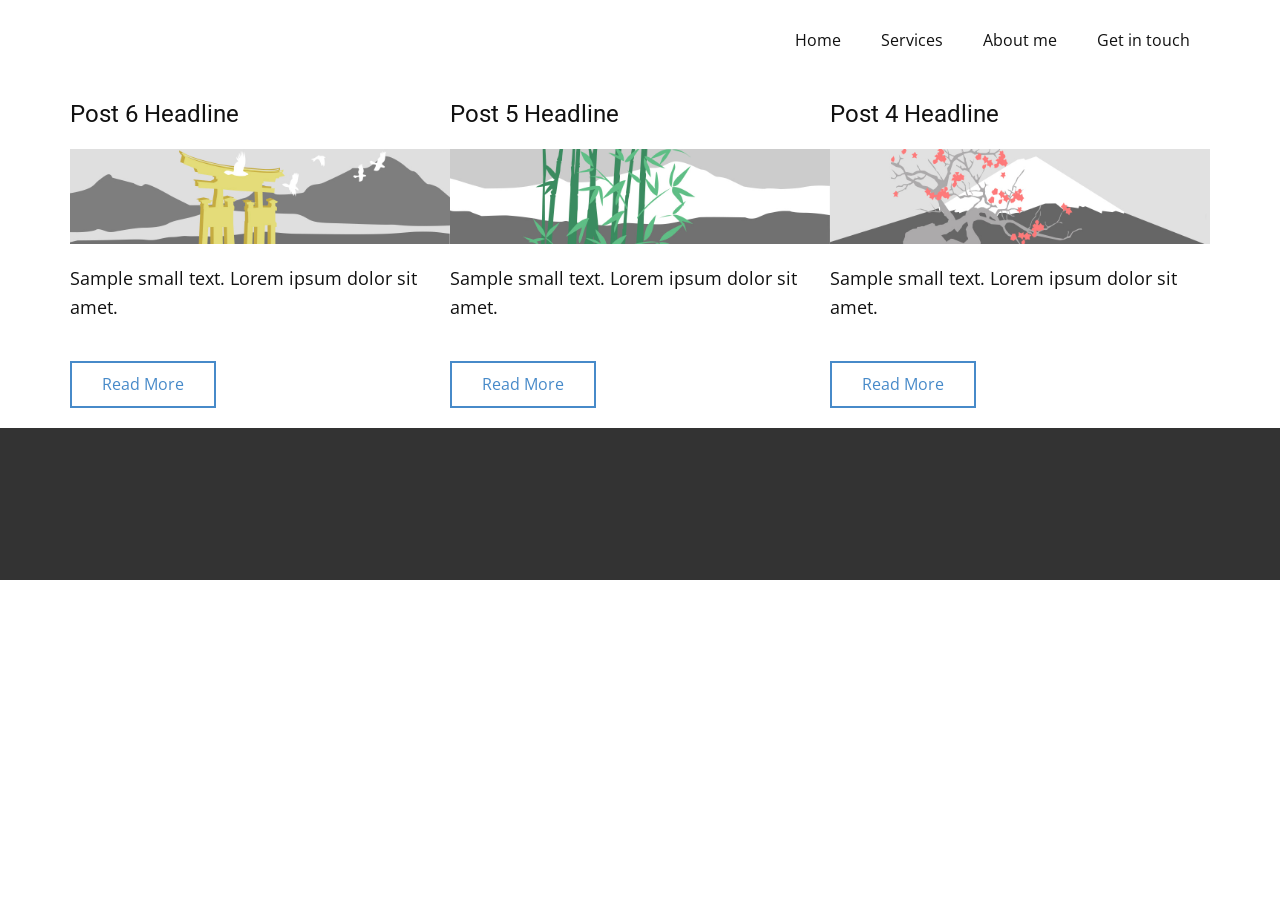
==== blog/blog.html @ d5f6aae5 "Initial commit" ====
<!DOCTYPE html>
<html style="font-size: 16px;" lang="en"><head>
    <meta name="viewport" content="width=device-width, initial-scale=1.0">
    <meta charset="utf-8">
    <meta name="keywords" content="">
    <meta name="description" content="">
    <title>Blog</title>
    <link rel="stylesheet" href="../nicepage.css" media="screen">
<link rel="stylesheet" href="../Blog-Template.css" media="screen">
    <script class="u-script" type="text/javascript" src="../jquery.js" defer=""></script>
    <script class="u-script" type="text/javascript" src="../nicepage.js" defer=""></script>
    <meta name="generator" content="Nicepage 8.5.1, nicepage.com">
    
    
    
    <link id="u-page-google-font" rel="stylesheet" href="https://fonts.googleapis.com/css2?display=swap&amp;family=Roboto:ital,wght@0,100;0,200;0,300;0,400;0,500;0,600;0,700;0,800;0,900;1,100;1,200;1,300;1,400;1,500;1,600;1,700;1,800;1,900&amp;family=Open+Sans:ital,wght@0,300;0,400;0,500;0,600;0,700;0,800;1,300;1,400;1,500;1,600;1,700;1,800">
    <script type="application/ld+json">{
		"@context": "http://schema.org",
		"@type": "Organization",
		"name": "20260616_Physio_website_draft1"
}</script>
    <meta name="theme-color" content="#478ac9">
  <meta data-intl-tel-input-cdn-path="intlTelInput/"></head>
  <body data-path-to-root="../" data-include-products="false" class="u-body u-xl-mode" data-lang="en"><header class="u-clearfix u-header u-header" id="header"><div class="u-clearfix u-sheet u-valign-middle-lg u-valign-middle-md u-valign-middle-sm u-valign-middle-xs u-sheet-1">
        <nav class="u-menu u-menu-one-level u-offcanvas u-menu-1" role="navigation" aria-label="Menu navigation">
          <div class="menu-collapse" style="font-size: 1rem; letter-spacing: 0px;">
            <a class="u-button-style u-custom-left-right-menu-spacing u-custom-padding-bottom u-custom-top-bottom-menu-spacing u-hamburger-link u-nav-link u-text-active-palette-1-base u-text-hover-palette-2-base" href="#" tabindex="-1" aria-label="Open menu" aria-controls="d3ba">
              <svg class="u-svg-link" viewBox="0 0 24 24"><use xlink:href="#menu-hamburger"></use></svg>
              <svg class="u-svg-content" version="1.1" id="menu-hamburger" viewBox="0 0 16 16" x="0px" y="0px" xmlns:xlink="http://www.w3.org/1999/xlink" xmlns="http://www.w3.org/2000/svg"><g><rect y="1" width="16" height="2"></rect><rect y="7" width="16" height="2"></rect><rect y="13" width="16" height="2"></rect>
</g></svg>
            </a>
          </div>
          <div class="u-custom-menu u-nav-container">
            <ul class="u-nav u-unstyled u-nav-1" role="menubar"><li role="none" class="u-nav-item"><a tabindex="-1" role="menuitem" class="u-button-style u-nav-link u-text-active-palette-1-base u-text-hover-palette-2-base u-nav-link-2" href="#" aria-haspopup="true">Home</a>
</li><li role="none" class="u-nav-item"><a tabindex="-1" role="menuitem" class="u-button-style u-nav-link u-text-active-palette-1-base u-text-hover-palette-2-base u-nav-link-2" href="#">Services</a>
</li><li role="none" class="u-nav-item"><a tabindex="-1" role="menuitem" class="u-button-style u-nav-link u-text-active-palette-1-base u-text-hover-palette-2-base u-nav-link-2" href="#">About me</a>
</li><li role="none" class="u-nav-item"><a tabindex="-1" role="menuitem" class="u-button-style u-nav-link u-text-active-palette-1-base u-text-hover-palette-2-base u-nav-link-2" href="mailto:hannah@greenwoodhealth.uk">Get in touch</a>
</li></ul>
          </div>
          <div class="u-custom-menu u-nav-container-collapse" id="d3ba" role="region" aria-label="Menu panel">
            <div class="u-black u-container-style u-inner-container-layout u-opacity u-opacity-95 u-sidenav">
              <div class="u-inner-container-layout u-sidenav-overflow">
                <div class="u-menu-close" tabindex="-1" aria-label="Close menu"></div>
                <ul class="u-align-center u-nav u-popupmenu-items u-unstyled u-nav-2" role="menubar"><li role="none" class="u-nav-item"><a tabindex="-1" role="menuitem" class="u-button-style u-nav-link" href="#" aria-haspopup="true">Home</a>
</li><li role="none" class="u-nav-item"><a tabindex="-1" role="menuitem" class="u-button-style u-nav-link" href="#">Services</a>
</li><li role="none" class="u-nav-item"><a tabindex="-1" role="menuitem" class="u-button-style u-nav-link" href="#">About me</a>
</li><li role="none" class="u-nav-item"><a tabindex="-1" role="menuitem" class="u-button-style u-nav-link" href="mailto:hannah@greenwoodhealth.uk">Get in touch</a>
</li></ul>
              </div>
            </div>
            <div class="u-black u-menu-overlay u-opacity u-opacity-70"></div>
          </div>
        </nav>
      </div></header>
    <section class="u-clearfix u-section-1" id="block-16">
      <div class="u-clearfix u-sheet u-valign-middle u-sheet-1"><!--blog--><!--blog_options_json--><!--{"type":"Recent","source":"","tags":"","count":""}--><!--/blog_options_json-->
        <div class="u-blog u-expanded-width u-repeater u-repeater-1"><!--blog_post-->
          <div class="u-blog-post u-container-style u-repeater-item u-white u-repeater-item-1">
            <div class="u-container-layout u-similar-container u-valign-top u-container-layout-1"><!--blog_post_header-->
              <h4 class="u-blog-control u-text u-text-1">
                <a class="u-post-header-link" href="../blog/post-5.html"><!--blog_post_header_content-->Post 6 Headline<!--/blog_post_header_content--></a>
              </h4><!--/blog_post_header--><!--blog_post_image-->
              <img alt="" class="u-blog-control u-expanded-width u-image u-image-default u-image-1" src="../images/8ad73f3c.jpeg"><!--/blog_post_image--><!--blog_post_content-->
              <div class="u-blog-control u-post-content u-text u-text-2"><!--blog_post_content_content-->Sample small text. Lorem ipsum dolor sit amet.<!--/blog_post_content_content--></div><!--/blog_post_content--><!--blog_post_readmore-->
              <a href="../blog/post-5.html" class="u-blog-control u-border-2 u-border-palette-1-base u-btn u-btn-rectangle u-button-style u-none u-btn-1"><!--blog_post_readmore_content--><!--options_json--><!--{"content":"","defaultValue":"Read More"}--><!--/options_json-->Read More<!--/blog_post_readmore_content--></a><!--/blog_post_readmore-->
            </div>
          </div><!--/blog_post--><!--blog_post-->
          <div class="u-blog-post u-container-style u-repeater-item u-video-cover u-white">
            <div class="u-container-layout u-similar-container u-valign-top u-container-layout-2"><!--blog_post_header-->
              <h4 class="u-blog-control u-text u-text-3">
                <a class="u-post-header-link" href="../blog/post-4.html"><!--blog_post_header_content-->Post 5 Headline<!--/blog_post_header_content--></a>
              </h4><!--/blog_post_header--><!--blog_post_image-->
              <img alt="" class="u-blog-control u-expanded-width u-image u-image-default u-image-2" src="../images/68f64b9d.jpeg"><!--/blog_post_image--><!--blog_post_content-->
              <div class="u-blog-control u-post-content u-text u-text-4"><!--blog_post_content_content-->Sample small text. Lorem ipsum dolor sit amet.<!--/blog_post_content_content--></div><!--/blog_post_content--><!--blog_post_readmore-->
              <a href="../blog/post-4.html" class="u-blog-control u-border-2 u-border-palette-1-base u-btn u-btn-rectangle u-button-style u-none u-btn-2"><!--blog_post_readmore_content--><!--options_json--><!--{"content":"","defaultValue":"Read More"}--><!--/options_json-->Read More<!--/blog_post_readmore_content--></a><!--/blog_post_readmore-->
            </div>
          </div><!--/blog_post--><!--blog_post-->
          <div class="u-blog-post u-container-style u-repeater-item u-video-cover u-white">
            <div class="u-container-layout u-similar-container u-valign-top u-container-layout-3"><!--blog_post_header-->
              <h4 class="u-blog-control u-text u-text-5">
                <a class="u-post-header-link" href="../blog/post-3.html"><!--blog_post_header_content-->Post 4 Headline<!--/blog_post_header_content--></a>
              </h4><!--/blog_post_header--><!--blog_post_image-->
              <img alt="" class="u-blog-control u-expanded-width u-image u-image-default u-image-3" src="../images/0fd3416c.jpeg"><!--/blog_post_image--><!--blog_post_content-->
              <div class="u-blog-control u-post-content u-text u-text-6"><!--blog_post_content_content-->Sample small text. Lorem ipsum dolor sit amet.<!--/blog_post_content_content--></div><!--/blog_post_content--><!--blog_post_readmore-->
              <a href="../blog/post-3.html" class="u-blog-control u-border-2 u-border-palette-1-base u-btn u-btn-rectangle u-button-style u-none u-btn-3"><!--blog_post_readmore_content--><!--options_json--><!--{"content":"","defaultValue":"Read More"}--><!--/options_json-->Read More<!--/blog_post_readmore_content--></a><!--/blog_post_readmore-->
            </div>
          </div><!--/blog_post-->
        </div><!--/blog-->
      </div>
    </section>
    
    
    
    <footer class="u-align-center u-clearfix u-container-align-center u-footer u-grey-80 u-footer" id="footer"><div class="u-clearfix u-sheet u-sheet-1"></div></footer>
    <section class="u-backlink u-clearfix u-grey-80"></section>
  
</body></html>
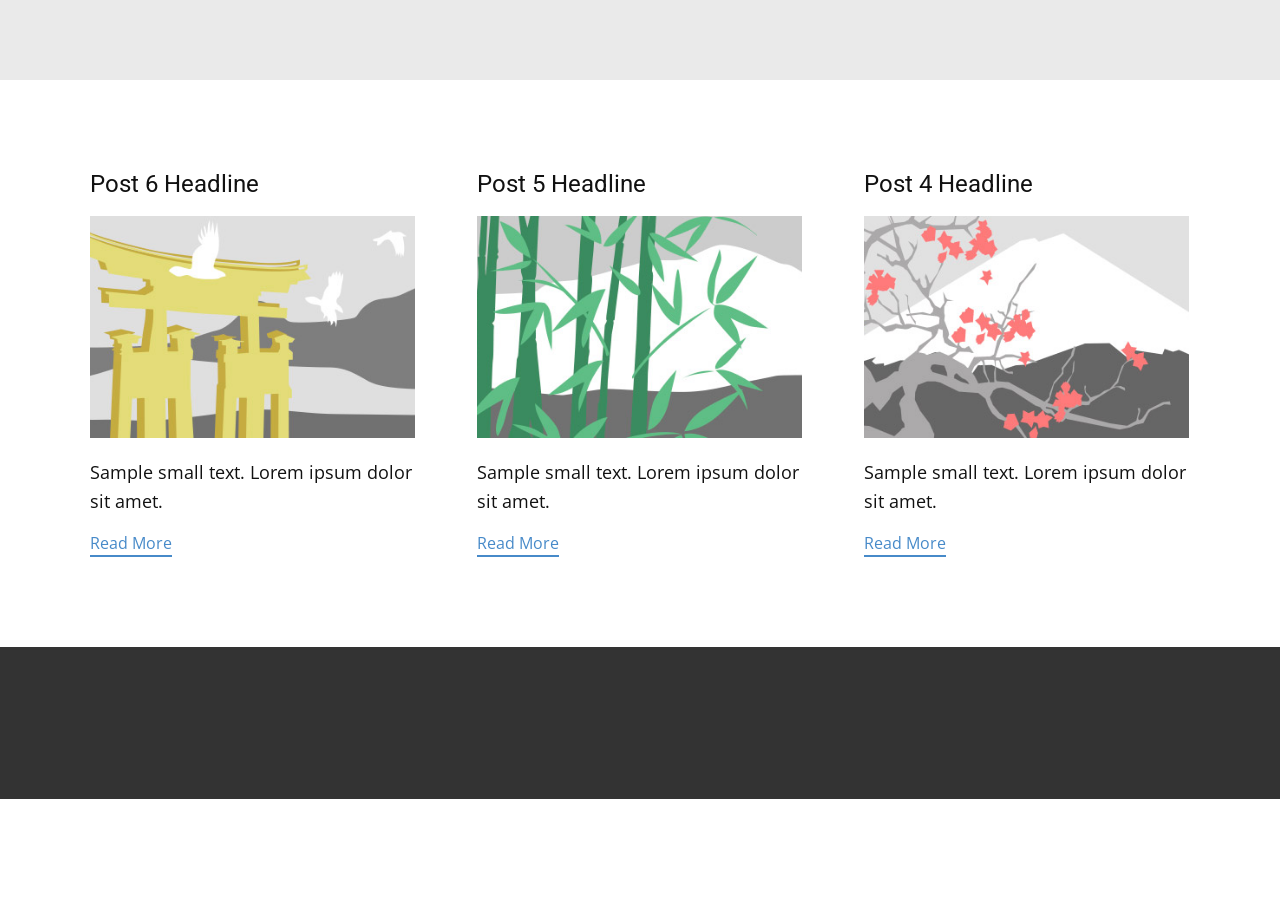
==== commit 962ef49e: "Update website" ====
--- a/blog/blog.html
+++ b/blog/blog.html
@@ -21,37 +21,7 @@
 }</script>
     <meta name="theme-color" content="#478ac9">
   <meta data-intl-tel-input-cdn-path="intlTelInput/"></head>
-  <body data-path-to-root="../" data-include-products="false" class="u-body u-xl-mode" data-lang="en"><header class="u-clearfix u-header u-header" id="header"><div class="u-clearfix u-sheet u-valign-middle-lg u-valign-middle-md u-valign-middle-sm u-valign-middle-xs u-sheet-1">
-        <nav class="u-menu u-menu-one-level u-offcanvas u-menu-1" role="navigation" aria-label="Menu navigation">
-          <div class="menu-collapse" style="font-size: 1rem; letter-spacing: 0px;">
-            <a class="u-button-style u-custom-left-right-menu-spacing u-custom-padding-bottom u-custom-top-bottom-menu-spacing u-hamburger-link u-nav-link u-text-active-palette-1-base u-text-hover-palette-2-base" href="#" tabindex="-1" aria-label="Open menu" aria-controls="d3ba">
-              <svg class="u-svg-link" viewBox="0 0 24 24"><use xlink:href="#menu-hamburger"></use></svg>
-              <svg class="u-svg-content" version="1.1" id="menu-hamburger" viewBox="0 0 16 16" x="0px" y="0px" xmlns:xlink="http://www.w3.org/1999/xlink" xmlns="http://www.w3.org/2000/svg"><g><rect y="1" width="16" height="2"></rect><rect y="7" width="16" height="2"></rect><rect y="13" width="16" height="2"></rect>
-</g></svg>
-            </a>
-          </div>
-          <div class="u-custom-menu u-nav-container">
-            <ul class="u-nav u-unstyled u-nav-1" role="menubar"><li role="none" class="u-nav-item"><a tabindex="-1" role="menuitem" class="u-button-style u-nav-link u-text-active-palette-1-base u-text-hover-palette-2-base u-nav-link-2" href="#" aria-haspopup="true">Home</a>
-</li><li role="none" class="u-nav-item"><a tabindex="-1" role="menuitem" class="u-button-style u-nav-link u-text-active-palette-1-base u-text-hover-palette-2-base u-nav-link-2" href="#">Services</a>
-</li><li role="none" class="u-nav-item"><a tabindex="-1" role="menuitem" class="u-button-style u-nav-link u-text-active-palette-1-base u-text-hover-palette-2-base u-nav-link-2" href="#">About me</a>
-</li><li role="none" class="u-nav-item"><a tabindex="-1" role="menuitem" class="u-button-style u-nav-link u-text-active-palette-1-base u-text-hover-palette-2-base u-nav-link-2" href="mailto:hannah@greenwoodhealth.uk">Get in touch</a>
-</li></ul>
-          </div>
-          <div class="u-custom-menu u-nav-container-collapse" id="d3ba" role="region" aria-label="Menu panel">
-            <div class="u-black u-container-style u-inner-container-layout u-opacity u-opacity-95 u-sidenav">
-              <div class="u-inner-container-layout u-sidenav-overflow">
-                <div class="u-menu-close" tabindex="-1" aria-label="Close menu"></div>
-                <ul class="u-align-center u-nav u-popupmenu-items u-unstyled u-nav-2" role="menubar"><li role="none" class="u-nav-item"><a tabindex="-1" role="menuitem" class="u-button-style u-nav-link" href="#" aria-haspopup="true">Home</a>
-</li><li role="none" class="u-nav-item"><a tabindex="-1" role="menuitem" class="u-button-style u-nav-link" href="#">Services</a>
-</li><li role="none" class="u-nav-item"><a tabindex="-1" role="menuitem" class="u-button-style u-nav-link" href="#">About me</a>
-</li><li role="none" class="u-nav-item"><a tabindex="-1" role="menuitem" class="u-button-style u-nav-link" href="mailto:hannah@greenwoodhealth.uk">Get in touch</a>
-</li></ul>
-              </div>
-            </div>
-            <div class="u-black u-menu-overlay u-opacity u-opacity-70"></div>
-          </div>
-        </nav>
-      </div></header>
+  <body data-path-to-root="../" data-include-products="false" class="u-body u-xl-mode" data-lang="en"><header class="u-clearfix u-custom-color-2 u-header u-header" id="header"><div class="u-clearfix u-sheet u-valign-middle-lg u-valign-middle-md u-valign-middle-sm u-valign-middle-xs u-sheet-1"></div></header>
     <section class="u-clearfix u-section-1" id="block-16">
       <div class="u-clearfix u-sheet u-valign-middle u-sheet-1"><!--blog--><!--blog_options_json--><!--{"type":"Recent","source":"","tags":"","count":""}--><!--/blog_options_json-->
         <div class="u-blog u-expanded-width u-repeater u-repeater-1"><!--blog_post-->
--- a/nicepage.css
+++ b/nicepage.css
@@ -48402,6 +48402,354 @@
         }
 
         
+        
+        .u-custom-color-6,
+        .u-body.u-custom-color-6,
+        section.u-custom-color-6:before,
+        .u-custom-color-6 > .u-audio-main-layout-wrapper:before,
+        .u-custom-color-6 > .u-container-layout:before,
+        .u-custom-color-6 > .u-inner-container-layout:before,
+        .u-custom-color-6.u-sidenav:before,
+        .u-container-layout.u-container-layout.u-custom-color-6:before,
+        .u-table-alt-custom-color-6 tr:nth-child(even)
+        {
+            color: #ffffff;
+            background-color: #91a283;
+
+        }
+
+        .u-input.u-custom-color-6,
+        .u-field-input.u-custom-color-6,
+        .u-button-style.u-custom-color-6,
+        .u-button-style.u-custom-color-6[class*="u-border-"]
+        {
+            color: #ffffff !important;
+            background-color: #91a283 !important;
+        }
+
+        .u-button-style.u-custom-color-6:hover,
+        .u-button-style.u-custom-color-6.hover,
+        .u-button-style.u-custom-color-6[class*="u-border-"]:hover,
+        .u-button-style.u-custom-color-6[class*="u-border-"].hover,
+        .u-button-style.u-custom-color-6:focus,
+        .u-button-style.u-custom-color-6[class*="u-border-"]:focus,
+        .u-button-style.u-button-style.u-custom-color-6:active,
+        .u-button-style.u-button-style.u-custom-color-6[class*="u-border-"]:active,
+        .u-button-style.u-button-style.u-custom-color-6.active,
+        .u-button-style.u-button-style.u-custom-color-6[class*="u-border-"].active,
+        li.active > .u-button-style.u-button-style.u-custom-color-6,
+        li.active > .u-button-style.u-button-style.u-custom-color-6[class*="u-border-"]
+        {
+            color: #ffffff !important;
+            background-color: #829572 !important;
+        }
+
+        /* hover */
+        .u-hover-custom-color-6:hover,
+        .u-hover-custom-color-6.hover,
+        .u-hover-custom-color-6[class*="u-border-"]:hover,
+        .u-hover-custom-color-6[class*="u-border-"].hover,
+        .u-hover-custom-color-6:focus,
+        .u-hover-custom-color-6[class*="u-border-"]:focus,
+        a.u-button-style.u-hover-custom-color-6:hover,
+        a.u-button-style.u-hover-custom-color-6.hover,
+        a.u-button-style.u-hover-custom-color-6[class*="u-border-"]:hover,
+        a.u-button-style.u-hover-custom-color-6[class*="u-border-"].hover,
+        a.u-button-style:hover > .u-hover-custom-color-6,
+        a.u-button-style.hover > .u-hover-custom-color-6,
+        a.u-button-style:hover > .u-hover-custom-color-6[class*="u-border-"],
+        a.u-button-style.hover > .u-hover-custom-color-6[class*="u-border-"],
+        a.u-button-style.u-hover-custom-color-6:focus,
+        a.u-button-style.u-hover-custom-color-6[class*="u-border-"]:focus
+        {
+            color: #ffffff !important;
+            background-color: #91a283 !important;
+        }
+
+        /* active */
+        .u-active-custom-color-6.u-active.u-active,
+        .u-active-custom-color-6[class*="u-border-"].u-active.u-active,
+        a.u-button-style.u-button-style.u-active-custom-color-6:active,
+        a.u-button-style.u-button-style.u-active-custom-color-6[class*="u-border-"]:active,
+        a.u-button-style.u-button-style.u-active-custom-color-6.active,
+        a.u-button-style.u-button-style.u-active-custom-color-6[class*="u-border-"].active,
+        a.u-button-style.u-button-style.active > .u-active-custom-color-6,
+        a.u-button-style.u-button-style.active > .u-active-custom-color-6[class*="u-border-"],
+        li.active > a.u-button-style.u-button-style.u-active-custom-color-6,
+        li.active > a.u-button-style.u-button-style.u-active-custom-color-6[class*="u-border-"],
+        input.u-field-input.u-field-input.u-active-custom-color-6:checked
+        {
+            color: #ffffff !important;
+            background-color: #91a283 !important;
+        }
+
+        a.u-link.u-hover-custom-color-6:hover,
+        a.u-link.u-hover-custom-color-6.hover {
+            color: #91a283 !important;
+        }
+
+        
+        
+        .u-custom-color-7,
+        .u-body.u-custom-color-7,
+        section.u-custom-color-7:before,
+        .u-custom-color-7 > .u-audio-main-layout-wrapper:before,
+        .u-custom-color-7 > .u-container-layout:before,
+        .u-custom-color-7 > .u-inner-container-layout:before,
+        .u-custom-color-7.u-sidenav:before,
+        .u-container-layout.u-container-layout.u-custom-color-7:before,
+        .u-table-alt-custom-color-7 tr:nth-child(even)
+        {
+            color: #ffffff;
+            background-color: #778c67;
+
+        }
+
+        .u-input.u-custom-color-7,
+        .u-field-input.u-custom-color-7,
+        .u-button-style.u-custom-color-7,
+        .u-button-style.u-custom-color-7[class*="u-border-"]
+        {
+            color: #ffffff !important;
+            background-color: #778c67 !important;
+        }
+
+        .u-button-style.u-custom-color-7:hover,
+        .u-button-style.u-custom-color-7.hover,
+        .u-button-style.u-custom-color-7[class*="u-border-"]:hover,
+        .u-button-style.u-custom-color-7[class*="u-border-"].hover,
+        .u-button-style.u-custom-color-7:focus,
+        .u-button-style.u-custom-color-7[class*="u-border-"]:focus,
+        .u-button-style.u-button-style.u-custom-color-7:active,
+        .u-button-style.u-button-style.u-custom-color-7[class*="u-border-"]:active,
+        .u-button-style.u-button-style.u-custom-color-7.active,
+        .u-button-style.u-button-style.u-custom-color-7[class*="u-border-"].active,
+        li.active > .u-button-style.u-button-style.u-custom-color-7,
+        li.active > .u-button-style.u-button-style.u-custom-color-7[class*="u-border-"]
+        {
+            color: #ffffff !important;
+            background-color: #6b7e5d !important;
+        }
+
+        /* hover */
+        .u-hover-custom-color-7:hover,
+        .u-hover-custom-color-7.hover,
+        .u-hover-custom-color-7[class*="u-border-"]:hover,
+        .u-hover-custom-color-7[class*="u-border-"].hover,
+        .u-hover-custom-color-7:focus,
+        .u-hover-custom-color-7[class*="u-border-"]:focus,
+        a.u-button-style.u-hover-custom-color-7:hover,
+        a.u-button-style.u-hover-custom-color-7.hover,
+        a.u-button-style.u-hover-custom-color-7[class*="u-border-"]:hover,
+        a.u-button-style.u-hover-custom-color-7[class*="u-border-"].hover,
+        a.u-button-style:hover > .u-hover-custom-color-7,
+        a.u-button-style.hover > .u-hover-custom-color-7,
+        a.u-button-style:hover > .u-hover-custom-color-7[class*="u-border-"],
+        a.u-button-style.hover > .u-hover-custom-color-7[class*="u-border-"],
+        a.u-button-style.u-hover-custom-color-7:focus,
+        a.u-button-style.u-hover-custom-color-7[class*="u-border-"]:focus
+        {
+            color: #ffffff !important;
+            background-color: #778c67 !important;
+        }
+
+        /* active */
+        .u-active-custom-color-7.u-active.u-active,
+        .u-active-custom-color-7[class*="u-border-"].u-active.u-active,
+        a.u-button-style.u-button-style.u-active-custom-color-7:active,
+        a.u-button-style.u-button-style.u-active-custom-color-7[class*="u-border-"]:active,
+        a.u-button-style.u-button-style.u-active-custom-color-7.active,
+        a.u-button-style.u-button-style.u-active-custom-color-7[class*="u-border-"].active,
+        a.u-button-style.u-button-style.active > .u-active-custom-color-7,
+        a.u-button-style.u-button-style.active > .u-active-custom-color-7[class*="u-border-"],
+        li.active > a.u-button-style.u-button-style.u-active-custom-color-7,
+        li.active > a.u-button-style.u-button-style.u-active-custom-color-7[class*="u-border-"],
+        input.u-field-input.u-field-input.u-active-custom-color-7:checked
+        {
+            color: #ffffff !important;
+            background-color: #778c67 !important;
+        }
+
+        a.u-link.u-hover-custom-color-7:hover,
+        a.u-link.u-hover-custom-color-7.hover {
+            color: #778c67 !important;
+        }
+
+        
+        
+        .u-custom-color-8,
+        .u-body.u-custom-color-8,
+        section.u-custom-color-8:before,
+        .u-custom-color-8 > .u-audio-main-layout-wrapper:before,
+        .u-custom-color-8 > .u-container-layout:before,
+        .u-custom-color-8 > .u-inner-container-layout:before,
+        .u-custom-color-8.u-sidenav:before,
+        .u-container-layout.u-container-layout.u-custom-color-8:before,
+        .u-table-alt-custom-color-8 tr:nth-child(even)
+        {
+            color: #ffffff;
+            background-color: #b14a7f;
+
+        }
+
+        .u-input.u-custom-color-8,
+        .u-field-input.u-custom-color-8,
+        .u-button-style.u-custom-color-8,
+        .u-button-style.u-custom-color-8[class*="u-border-"]
+        {
+            color: #ffffff !important;
+            background-color: #b14a7f !important;
+        }
+
+        .u-button-style.u-custom-color-8:hover,
+        .u-button-style.u-custom-color-8.hover,
+        .u-button-style.u-custom-color-8[class*="u-border-"]:hover,
+        .u-button-style.u-custom-color-8[class*="u-border-"].hover,
+        .u-button-style.u-custom-color-8:focus,
+        .u-button-style.u-custom-color-8[class*="u-border-"]:focus,
+        .u-button-style.u-button-style.u-custom-color-8:active,
+        .u-button-style.u-button-style.u-custom-color-8[class*="u-border-"]:active,
+        .u-button-style.u-button-style.u-custom-color-8.active,
+        .u-button-style.u-button-style.u-custom-color-8[class*="u-border-"].active,
+        li.active > .u-button-style.u-button-style.u-custom-color-8,
+        li.active > .u-button-style.u-button-style.u-custom-color-8[class*="u-border-"]
+        {
+            color: #ffffff !important;
+            background-color: #9f4372 !important;
+        }
+
+        /* hover */
+        .u-hover-custom-color-8:hover,
+        .u-hover-custom-color-8.hover,
+        .u-hover-custom-color-8[class*="u-border-"]:hover,
+        .u-hover-custom-color-8[class*="u-border-"].hover,
+        .u-hover-custom-color-8:focus,
+        .u-hover-custom-color-8[class*="u-border-"]:focus,
+        a.u-button-style.u-hover-custom-color-8:hover,
+        a.u-button-style.u-hover-custom-color-8.hover,
+        a.u-button-style.u-hover-custom-color-8[class*="u-border-"]:hover,
+        a.u-button-style.u-hover-custom-color-8[class*="u-border-"].hover,
+        a.u-button-style:hover > .u-hover-custom-color-8,
+        a.u-button-style.hover > .u-hover-custom-color-8,
+        a.u-button-style:hover > .u-hover-custom-color-8[class*="u-border-"],
+        a.u-button-style.hover > .u-hover-custom-color-8[class*="u-border-"],
+        a.u-button-style.u-hover-custom-color-8:focus,
+        a.u-button-style.u-hover-custom-color-8[class*="u-border-"]:focus
+        {
+            color: #ffffff !important;
+            background-color: #b14a7f !important;
+        }
+
+        /* active */
+        .u-active-custom-color-8.u-active.u-active,
+        .u-active-custom-color-8[class*="u-border-"].u-active.u-active,
+        a.u-button-style.u-button-style.u-active-custom-color-8:active,
+        a.u-button-style.u-button-style.u-active-custom-color-8[class*="u-border-"]:active,
+        a.u-button-style.u-button-style.u-active-custom-color-8.active,
+        a.u-button-style.u-button-style.u-active-custom-color-8[class*="u-border-"].active,
+        a.u-button-style.u-button-style.active > .u-active-custom-color-8,
+        a.u-button-style.u-button-style.active > .u-active-custom-color-8[class*="u-border-"],
+        li.active > a.u-button-style.u-button-style.u-active-custom-color-8,
+        li.active > a.u-button-style.u-button-style.u-active-custom-color-8[class*="u-border-"],
+        input.u-field-input.u-field-input.u-active-custom-color-8:checked
+        {
+            color: #ffffff !important;
+            background-color: #b14a7f !important;
+        }
+
+        a.u-link.u-hover-custom-color-8:hover,
+        a.u-link.u-hover-custom-color-8.hover {
+            color: #b14a7f !important;
+        }
+
+        
+        
+        .u-custom-color-9,
+        .u-body.u-custom-color-9,
+        section.u-custom-color-9:before,
+        .u-custom-color-9 > .u-audio-main-layout-wrapper:before,
+        .u-custom-color-9 > .u-container-layout:before,
+        .u-custom-color-9 > .u-inner-container-layout:before,
+        .u-custom-color-9.u-sidenav:before,
+        .u-container-layout.u-container-layout.u-custom-color-9:before,
+        .u-table-alt-custom-color-9 tr:nth-child(even)
+        {
+            color: #ffffff;
+            background-color: #478ac9;
+
+        }
+
+        .u-input.u-custom-color-9,
+        .u-field-input.u-custom-color-9,
+        .u-button-style.u-custom-color-9,
+        .u-button-style.u-custom-color-9[class*="u-border-"]
+        {
+            color: #ffffff !important;
+            background-color: #478ac9 !important;
+        }
+
+        .u-button-style.u-custom-color-9:hover,
+        .u-button-style.u-custom-color-9.hover,
+        .u-button-style.u-custom-color-9[class*="u-border-"]:hover,
+        .u-button-style.u-custom-color-9[class*="u-border-"].hover,
+        .u-button-style.u-custom-color-9:focus,
+        .u-button-style.u-custom-color-9[class*="u-border-"]:focus,
+        .u-button-style.u-button-style.u-custom-color-9:active,
+        .u-button-style.u-button-style.u-custom-color-9[class*="u-border-"]:active,
+        .u-button-style.u-button-style.u-custom-color-9.active,
+        .u-button-style.u-button-style.u-custom-color-9[class*="u-border-"].active,
+        li.active > .u-button-style.u-button-style.u-custom-color-9,
+        li.active > .u-button-style.u-button-style.u-custom-color-9[class*="u-border-"]
+        {
+            color: #ffffff !important;
+            background-color: #387cbd !important;
+        }
+
+        /* hover */
+        .u-hover-custom-color-9:hover,
+        .u-hover-custom-color-9.hover,
+        .u-hover-custom-color-9[class*="u-border-"]:hover,
+        .u-hover-custom-color-9[class*="u-border-"].hover,
+        .u-hover-custom-color-9:focus,
+        .u-hover-custom-color-9[class*="u-border-"]:focus,
+        a.u-button-style.u-hover-custom-color-9:hover,
+        a.u-button-style.u-hover-custom-color-9.hover,
+        a.u-button-style.u-hover-custom-color-9[class*="u-border-"]:hover,
+        a.u-button-style.u-hover-custom-color-9[class*="u-border-"].hover,
+        a.u-button-style:hover > .u-hover-custom-color-9,
+        a.u-button-style.hover > .u-hover-custom-color-9,
+        a.u-button-style:hover > .u-hover-custom-color-9[class*="u-border-"],
+        a.u-button-style.hover > .u-hover-custom-color-9[class*="u-border-"],
+        a.u-button-style.u-hover-custom-color-9:focus,
+        a.u-button-style.u-hover-custom-color-9[class*="u-border-"]:focus
+        {
+            color: #ffffff !important;
+            background-color: #478ac9 !important;
+        }
+
+        /* active */
+        .u-active-custom-color-9.u-active.u-active,
+        .u-active-custom-color-9[class*="u-border-"].u-active.u-active,
+        a.u-button-style.u-button-style.u-active-custom-color-9:active,
+        a.u-button-style.u-button-style.u-active-custom-color-9[class*="u-border-"]:active,
+        a.u-button-style.u-button-style.u-active-custom-color-9.active,
+        a.u-button-style.u-button-style.u-active-custom-color-9[class*="u-border-"].active,
+        a.u-button-style.u-button-style.active > .u-active-custom-color-9,
+        a.u-button-style.u-button-style.active > .u-active-custom-color-9[class*="u-border-"],
+        li.active > a.u-button-style.u-button-style.u-active-custom-color-9,
+        li.active > a.u-button-style.u-button-style.u-active-custom-color-9[class*="u-border-"],
+        input.u-field-input.u-field-input.u-active-custom-color-9:checked
+        {
+            color: #ffffff !important;
+            background-color: #478ac9 !important;
+        }
+
+        a.u-link.u-hover-custom-color-9:hover,
+        a.u-link.u-hover-custom-color-9.hover {
+            color: #478ac9 !important;
+        }
+
+        
 
         
         .u-border-custom-color-1,
@@ -48711,6 +49059,254 @@
         .u-link.u-border-custom-color-5[class*="u-border-"].hover
         {
             border-color: #456f51 !important;
+        }
+        
+        
+        .u-border-custom-color-6,
+        .u-border-custom-color-6.u-input,
+        .u-border-custom-color-6.u-field-input.u-field-input,
+        .u-separator-custom-color-6:after
+        {
+            border-color: #91a283;
+            stroke: #91a283;
+        }
+
+        .u-button-style.u-border-custom-color-6
+        {
+            border-color: #91a283 !important;
+            color: #91a283 !important;
+            background-color: transparent !important;
+        }
+
+        .u-button-style.u-border-custom-color-6:hover,
+        .u-button-style.u-border-custom-color-6.hover,
+        .u-button-style.u-border-custom-color-6:focus
+        {
+            border-color: transparent !important;
+            color: #829572 !important;
+            background-color: transparent !important;
+        }
+
+        .u-border-hover-custom-color-6:hover,
+        .u-border-hover-custom-color-6.hover,
+        .u-border-hover-custom-color-6:focus,
+        a.u-button-style.u-border-hover-custom-color-6:hover,
+        a.u-button-style.u-border-hover-custom-color-6.hover,
+        a.u-button-style:hover > .u-border-hover-custom-color-6,
+        a.u-button-style.hover > .u-border-hover-custom-color-6,
+        a.u-button-style.u-border-hover-custom-color-6:focus
+        {
+            color: #91a283 !important;
+            border-color: #91a283 !important;
+        }
+
+
+        .u-border-active-custom-color-6.u-active.u-active,
+        a.u-button-style.u-button-style.u-border-active-custom-color-6:active,
+        a.u-button-style.u-button-style.u-border-active-custom-color-6.active,
+        a.u-button-style.u-button-style.active > .u-border-active-custom-color-6,
+        li.active > a.u-button-style.u-button-style.u-border-active-custom-color-6,
+        input.u-field-input.u-field-input.u-border-active-custom-color-6:checked
+        {
+            color: #91a283 !important;
+            border-color: #91a283 !important;
+        }
+
+        .u-link.u-border-custom-color-6[class*="u-border-"]
+        {
+            border-color: #91a283 !important;
+        }
+
+        .u-link.u-border-custom-color-6[class*="u-border-"]:hover,
+        .u-link.u-border-custom-color-6[class*="u-border-"].hover
+        {
+            border-color: #829572 !important;
+        }
+        
+        
+        .u-border-custom-color-7,
+        .u-border-custom-color-7.u-input,
+        .u-border-custom-color-7.u-field-input.u-field-input,
+        .u-separator-custom-color-7:after
+        {
+            border-color: #778c67;
+            stroke: #778c67;
+        }
+
+        .u-button-style.u-border-custom-color-7
+        {
+            border-color: #778c67 !important;
+            color: #778c67 !important;
+            background-color: transparent !important;
+        }
+
+        .u-button-style.u-border-custom-color-7:hover,
+        .u-button-style.u-border-custom-color-7.hover,
+        .u-button-style.u-border-custom-color-7:focus
+        {
+            border-color: transparent !important;
+            color: #6b7e5d !important;
+            background-color: transparent !important;
+        }
+
+        .u-border-hover-custom-color-7:hover,
+        .u-border-hover-custom-color-7.hover,
+        .u-border-hover-custom-color-7:focus,
+        a.u-button-style.u-border-hover-custom-color-7:hover,
+        a.u-button-style.u-border-hover-custom-color-7.hover,
+        a.u-button-style:hover > .u-border-hover-custom-color-7,
+        a.u-button-style.hover > .u-border-hover-custom-color-7,
+        a.u-button-style.u-border-hover-custom-color-7:focus
+        {
+            color: #778c67 !important;
+            border-color: #778c67 !important;
+        }
+
+
+        .u-border-active-custom-color-7.u-active.u-active,
+        a.u-button-style.u-button-style.u-border-active-custom-color-7:active,
+        a.u-button-style.u-button-style.u-border-active-custom-color-7.active,
+        a.u-button-style.u-button-style.active > .u-border-active-custom-color-7,
+        li.active > a.u-button-style.u-button-style.u-border-active-custom-color-7,
+        input.u-field-input.u-field-input.u-border-active-custom-color-7:checked
+        {
+            color: #778c67 !important;
+            border-color: #778c67 !important;
+        }
+
+        .u-link.u-border-custom-color-7[class*="u-border-"]
+        {
+            border-color: #778c67 !important;
+        }
+
+        .u-link.u-border-custom-color-7[class*="u-border-"]:hover,
+        .u-link.u-border-custom-color-7[class*="u-border-"].hover
+        {
+            border-color: #6b7e5d !important;
+        }
+        
+        
+        .u-border-custom-color-8,
+        .u-border-custom-color-8.u-input,
+        .u-border-custom-color-8.u-field-input.u-field-input,
+        .u-separator-custom-color-8:after
+        {
+            border-color: #b14a7f;
+            stroke: #b14a7f;
+        }
+
+        .u-button-style.u-border-custom-color-8
+        {
+            border-color: #b14a7f !important;
+            color: #b14a7f !important;
+            background-color: transparent !important;
+        }
+
+        .u-button-style.u-border-custom-color-8:hover,
+        .u-button-style.u-border-custom-color-8.hover,
+        .u-button-style.u-border-custom-color-8:focus
+        {
+            border-color: transparent !important;
+            color: #9f4372 !important;
+            background-color: transparent !important;
+        }
+
+        .u-border-hover-custom-color-8:hover,
+        .u-border-hover-custom-color-8.hover,
+        .u-border-hover-custom-color-8:focus,
+        a.u-button-style.u-border-hover-custom-color-8:hover,
+        a.u-button-style.u-border-hover-custom-color-8.hover,
+        a.u-button-style:hover > .u-border-hover-custom-color-8,
+        a.u-button-style.hover > .u-border-hover-custom-color-8,
+        a.u-button-style.u-border-hover-custom-color-8:focus
+        {
+            color: #b14a7f !important;
+            border-color: #b14a7f !important;
+        }
+
+
+        .u-border-active-custom-color-8.u-active.u-active,
+        a.u-button-style.u-button-style.u-border-active-custom-color-8:active,
+        a.u-button-style.u-button-style.u-border-active-custom-color-8.active,
+        a.u-button-style.u-button-style.active > .u-border-active-custom-color-8,
+        li.active > a.u-button-style.u-button-style.u-border-active-custom-color-8,
+        input.u-field-input.u-field-input.u-border-active-custom-color-8:checked
+        {
+            color: #b14a7f !important;
+            border-color: #b14a7f !important;
+        }
+
+        .u-link.u-border-custom-color-8[class*="u-border-"]
+        {
+            border-color: #b14a7f !important;
+        }
+
+        .u-link.u-border-custom-color-8[class*="u-border-"]:hover,
+        .u-link.u-border-custom-color-8[class*="u-border-"].hover
+        {
+            border-color: #9f4372 !important;
+        }
+        
+        
+        .u-border-custom-color-9,
+        .u-border-custom-color-9.u-input,
+        .u-border-custom-color-9.u-field-input.u-field-input,
+        .u-separator-custom-color-9:after
+        {
+            border-color: #478ac9;
+            stroke: #478ac9;
+        }
+
+        .u-button-style.u-border-custom-color-9
+        {
+            border-color: #478ac9 !important;
+            color: #478ac9 !important;
+            background-color: transparent !important;
+        }
+
+        .u-button-style.u-border-custom-color-9:hover,
+        .u-button-style.u-border-custom-color-9.hover,
+        .u-button-style.u-border-custom-color-9:focus
+        {
+            border-color: transparent !important;
+            color: #387cbd !important;
+            background-color: transparent !important;
+        }
+
+        .u-border-hover-custom-color-9:hover,
+        .u-border-hover-custom-color-9.hover,
+        .u-border-hover-custom-color-9:focus,
+        a.u-button-style.u-border-hover-custom-color-9:hover,
+        a.u-button-style.u-border-hover-custom-color-9.hover,
+        a.u-button-style:hover > .u-border-hover-custom-color-9,
+        a.u-button-style.hover > .u-border-hover-custom-color-9,
+        a.u-button-style.u-border-hover-custom-color-9:focus
+        {
+            color: #478ac9 !important;
+            border-color: #478ac9 !important;
+        }
+
+
+        .u-border-active-custom-color-9.u-active.u-active,
+        a.u-button-style.u-button-style.u-border-active-custom-color-9:active,
+        a.u-button-style.u-button-style.u-border-active-custom-color-9.active,
+        a.u-button-style.u-button-style.active > .u-border-active-custom-color-9,
+        li.active > a.u-button-style.u-button-style.u-border-active-custom-color-9,
+        input.u-field-input.u-field-input.u-border-active-custom-color-9:checked
+        {
+            color: #478ac9 !important;
+            border-color: #478ac9 !important;
+        }
+
+        .u-link.u-border-custom-color-9[class*="u-border-"]
+        {
+            border-color: #478ac9 !important;
+        }
+
+        .u-link.u-border-custom-color-9[class*="u-border-"]:hover,
+        .u-link.u-border-custom-color-9[class*="u-border-"].hover
+        {
+            border-color: #387cbd !important;
         }
         
 
@@ -49217,6 +49813,410 @@
         a.u-link.u-text-hover-custom-color-5.hover
         {
             color: #4d7b5a !important;
+        }
+        
+        
+        .u-text-custom-color-6,
+        .u-input.u-text-custom-color-6,
+        .u-input.u-text-custom-color-6[class*="u-border-"],
+        li.active > a.u-button-style.u-text-custom-color-6,
+        li.active > a.u-button-style.u-text-custom-color-6[class*="u-border-"],
+        a.u-button-style.u-text-custom-color-6,
+        a.u-button-style.u-text-custom-color-6[class*="u-border-"]
+        {
+            color: #91a283 !important;
+            
+            
+            
+        }
+
+        a.u-button-style.u-text-custom-color-6:hover,
+        a.u-button-style.u-text-custom-color-6.hover,
+        a.u-button-style.u-text-custom-color-6[class*="u-border-"]:hover,
+        a.u-button-style.u-text-custom-color-6[class*="u-border-"].hover,
+        a.u-button-style.u-text-custom-color-6:focus,
+        a.u-button-style.u-text-custom-color-6[class*="u-border-"]:focus,
+        a.u-button-style.u-button-style.u-text-custom-color-6:active,
+        a.u-button-style.u-button-style.u-text-custom-color-6[class*="u-border-"]:active,
+        a.u-button-style.u-button-style.u-text-custom-color-6.active,
+        a.u-button-style.u-button-style.u-text-custom-color-6[class*="u-border-"].active
+        {
+            color: #829572 !important;
+        }
+
+        /* hover */
+        a.u-button-style:hover > .u-text-hover-custom-color-6,
+        a.u-button-style.hover > .u-text-hover-custom-color-6,
+        a.u-button-style:hover > .u-text-hover-custom-color-6[class*="u-border-"],
+        a.u-button-style.hover > .u-text-hover-custom-color-6[class*="u-border-"],
+        a.u-button-style.u-button-style.u-text-hover-custom-color-6:hover,
+        a.u-button-style.u-button-style.u-text-hover-custom-color-6.hover,
+        a.u-button-style.u-button-style.u-text-hover-custom-color-6[class*="u-border-"]:hover,
+        a.u-button-style.u-button-style.u-text-hover-custom-color-6[class*="u-border-"].hover,
+        a.u-button-style.u-button-style.u-button-style.u-text-hover-custom-color-6.active,
+        a.u-button-style.u-button-style.u-button-style.u-text-hover-custom-color-6[class*="u-border-"].active,
+        a.u-button-style.u-button-style.u-button-style.u-text-hover-custom-color-6:active,
+        a.u-button-style.u-button-style.u-button-style.u-text-hover-custom-color-6[class*="u-border-"]:active,
+        a.u-button-style.u-button-style.u-text-hover-custom-color-6:focus,
+        a.u-button-style.u-button-style.u-text-hover-custom-color-6[class*="u-border-"]:focus,
+        :not(.level-2) > .u-nav > .u-nav-item > a.u-nav-link.u-text-hover-custom-color-6:hover,
+        .u-text-hover-custom-color-6.u-language-url:hover,
+        .u-text-hover-custom-color-6 .u-language-url:hover,
+        .u-text-hover-custom-color-6.u-carousel-control:hover,
+        .u-text-hover-custom-color-6.u-gallery-nav:hover,
+        .u-popupmenu-items.u-text-hover-custom-color-6 .u-nav-link:hover,
+        .u-calendar-time-list .u-calendar-time-slot.u-text-hover-custom-color-6:hover
+        {
+            color: #91a283 !important;
+        }
+
+        /* active */
+        a.u-button-style.u-button-style.u-button-style.u-button-style.u-text-active-custom-color-6:active,
+        a.u-button-style.u-button-style.u-button-style.u-button-style.u-text-active-custom-color-6[class*="u-border-"]:active,
+        a.u-button-style.u-button-style.u-button-style.u-button-style.u-text-active-custom-color-6.active,
+        a.u-button-style.u-button-style.u-button-style.u-button-style.u-text-active-custom-color-6[class*="u-border-"].active,
+        a.u-button-style.u-button-style.active > .u-text-active-custom-color-6,
+        a.u-button-style.u-button-style.active > .u-text-active-custom-color-6[class*="u-border-"],
+        :not(.level-2) > .u-nav > .u-nav-item > a.u-nav-link.u-nav-link.u-text-active-custom-color-6.active,
+        .u-popupmenu-items.u-popupmenu-items.u-text-active-custom-color-6 .u-nav-link.active,
+        .u-calendar-time-list .u-calendar-time-slot.u-text-active-custom-color-6.u-active
+        {
+            color: #91a283 !important;
+        }
+
+        .u-text-custom-color-6 .u-svg-link {
+            fill: #91a283;
+        }
+
+        .u-text-hover-custom-color-6:hover .u-svg-link,
+        .u-text-hover-custom-color-6.hover .u-svg-link,
+        .u-text-hover-custom-color-6:focus .u-svg-link,
+        .u-button-style:hover > .u-text-hover-custom-color-6 .u-svg-link,
+        .u-button-style.hover > .u-text-hover-custom-color-6 .u-svg-link
+        {
+            fill: #91a283;
+        }
+
+        .u-text-active-custom-color-6:active .u-svg-link.u-svg-link,
+        .u-button-style.u-button-style:active > .u-text-active-custom-color-6 .u-svg-link,
+        .u-button-style.u-button-style.active > .u-text-active-custom-color-6 .u-svg-link
+        {
+            fill: #91a283;
+        }
+
+        .u-link.u-text-custom-color-6:hover,
+        .u-link.u-text-custom-color-6.hover
+        {
+            color: #829572 !important;
+        }
+
+        a.u-link.u-text-hover-custom-color-6:hover,
+        a.u-link.u-text-hover-custom-color-6.hover
+        {
+            color: #91a283 !important;
+        }
+        
+        
+        .u-text-custom-color-7,
+        .u-input.u-text-custom-color-7,
+        .u-input.u-text-custom-color-7[class*="u-border-"],
+        li.active > a.u-button-style.u-text-custom-color-7,
+        li.active > a.u-button-style.u-text-custom-color-7[class*="u-border-"],
+        a.u-button-style.u-text-custom-color-7,
+        a.u-button-style.u-text-custom-color-7[class*="u-border-"]
+        {
+            color: #778c67 !important;
+            
+            
+            
+        }
+
+        a.u-button-style.u-text-custom-color-7:hover,
+        a.u-button-style.u-text-custom-color-7.hover,
+        a.u-button-style.u-text-custom-color-7[class*="u-border-"]:hover,
+        a.u-button-style.u-text-custom-color-7[class*="u-border-"].hover,
+        a.u-button-style.u-text-custom-color-7:focus,
+        a.u-button-style.u-text-custom-color-7[class*="u-border-"]:focus,
+        a.u-button-style.u-button-style.u-text-custom-color-7:active,
+        a.u-button-style.u-button-style.u-text-custom-color-7[class*="u-border-"]:active,
+        a.u-button-style.u-button-style.u-text-custom-color-7.active,
+        a.u-button-style.u-button-style.u-text-custom-color-7[class*="u-border-"].active
+        {
+            color: #6b7e5d !important;
+        }
+
+        /* hover */
+        a.u-button-style:hover > .u-text-hover-custom-color-7,
+        a.u-button-style.hover > .u-text-hover-custom-color-7,
+        a.u-button-style:hover > .u-text-hover-custom-color-7[class*="u-border-"],
+        a.u-button-style.hover > .u-text-hover-custom-color-7[class*="u-border-"],
+        a.u-button-style.u-button-style.u-text-hover-custom-color-7:hover,
+        a.u-button-style.u-button-style.u-text-hover-custom-color-7.hover,
+        a.u-button-style.u-button-style.u-text-hover-custom-color-7[class*="u-border-"]:hover,
+        a.u-button-style.u-button-style.u-text-hover-custom-color-7[class*="u-border-"].hover,
+        a.u-button-style.u-button-style.u-button-style.u-text-hover-custom-color-7.active,
+        a.u-button-style.u-button-style.u-button-style.u-text-hover-custom-color-7[class*="u-border-"].active,
+        a.u-button-style.u-button-style.u-button-style.u-text-hover-custom-color-7:active,
+        a.u-button-style.u-button-style.u-button-style.u-text-hover-custom-color-7[class*="u-border-"]:active,
+        a.u-button-style.u-button-style.u-text-hover-custom-color-7:focus,
+        a.u-button-style.u-button-style.u-text-hover-custom-color-7[class*="u-border-"]:focus,
+        :not(.level-2) > .u-nav > .u-nav-item > a.u-nav-link.u-text-hover-custom-color-7:hover,
+        .u-text-hover-custom-color-7.u-language-url:hover,
+        .u-text-hover-custom-color-7 .u-language-url:hover,
+        .u-text-hover-custom-color-7.u-carousel-control:hover,
+        .u-text-hover-custom-color-7.u-gallery-nav:hover,
+        .u-popupmenu-items.u-text-hover-custom-color-7 .u-nav-link:hover,
+        .u-calendar-time-list .u-calendar-time-slot.u-text-hover-custom-color-7:hover
+        {
+            color: #778c67 !important;
+        }
+
+        /* active */
+        a.u-button-style.u-button-style.u-button-style.u-button-style.u-text-active-custom-color-7:active,
+        a.u-button-style.u-button-style.u-button-style.u-button-style.u-text-active-custom-color-7[class*="u-border-"]:active,
+        a.u-button-style.u-button-style.u-button-style.u-button-style.u-text-active-custom-color-7.active,
+        a.u-button-style.u-button-style.u-button-style.u-button-style.u-text-active-custom-color-7[class*="u-border-"].active,
+        a.u-button-style.u-button-style.active > .u-text-active-custom-color-7,
+        a.u-button-style.u-button-style.active > .u-text-active-custom-color-7[class*="u-border-"],
+        :not(.level-2) > .u-nav > .u-nav-item > a.u-nav-link.u-nav-link.u-text-active-custom-color-7.active,
+        .u-popupmenu-items.u-popupmenu-items.u-text-active-custom-color-7 .u-nav-link.active,
+        .u-calendar-time-list .u-calendar-time-slot.u-text-active-custom-color-7.u-active
+        {
+            color: #778c67 !important;
+        }
+
+        .u-text-custom-color-7 .u-svg-link {
+            fill: #778c67;
+        }
+
+        .u-text-hover-custom-color-7:hover .u-svg-link,
+        .u-text-hover-custom-color-7.hover .u-svg-link,
+        .u-text-hover-custom-color-7:focus .u-svg-link,
+        .u-button-style:hover > .u-text-hover-custom-color-7 .u-svg-link,
+        .u-button-style.hover > .u-text-hover-custom-color-7 .u-svg-link
+        {
+            fill: #778c67;
+        }
+
+        .u-text-active-custom-color-7:active .u-svg-link.u-svg-link,
+        .u-button-style.u-button-style:active > .u-text-active-custom-color-7 .u-svg-link,
+        .u-button-style.u-button-style.active > .u-text-active-custom-color-7 .u-svg-link
+        {
+            fill: #778c67;
+        }
+
+        .u-link.u-text-custom-color-7:hover,
+        .u-link.u-text-custom-color-7.hover
+        {
+            color: #6b7e5d !important;
+        }
+
+        a.u-link.u-text-hover-custom-color-7:hover,
+        a.u-link.u-text-hover-custom-color-7.hover
+        {
+            color: #778c67 !important;
+        }
+        
+        
+        .u-text-custom-color-8,
+        .u-input.u-text-custom-color-8,
+        .u-input.u-text-custom-color-8[class*="u-border-"],
+        li.active > a.u-button-style.u-text-custom-color-8,
+        li.active > a.u-button-style.u-text-custom-color-8[class*="u-border-"],
+        a.u-button-style.u-text-custom-color-8,
+        a.u-button-style.u-text-custom-color-8[class*="u-border-"]
+        {
+            color: #b14a7f !important;
+            
+            
+            
+        }
+
+        a.u-button-style.u-text-custom-color-8:hover,
+        a.u-button-style.u-text-custom-color-8.hover,
+        a.u-button-style.u-text-custom-color-8[class*="u-border-"]:hover,
+        a.u-button-style.u-text-custom-color-8[class*="u-border-"].hover,
+        a.u-button-style.u-text-custom-color-8:focus,
+        a.u-button-style.u-text-custom-color-8[class*="u-border-"]:focus,
+        a.u-button-style.u-button-style.u-text-custom-color-8:active,
+        a.u-button-style.u-button-style.u-text-custom-color-8[class*="u-border-"]:active,
+        a.u-button-style.u-button-style.u-text-custom-color-8.active,
+        a.u-button-style.u-button-style.u-text-custom-color-8[class*="u-border-"].active
+        {
+            color: #9f4372 !important;
+        }
+
+        /* hover */
+        a.u-button-style:hover > .u-text-hover-custom-color-8,
+        a.u-button-style.hover > .u-text-hover-custom-color-8,
+        a.u-button-style:hover > .u-text-hover-custom-color-8[class*="u-border-"],
+        a.u-button-style.hover > .u-text-hover-custom-color-8[class*="u-border-"],
+        a.u-button-style.u-button-style.u-text-hover-custom-color-8:hover,
+        a.u-button-style.u-button-style.u-text-hover-custom-color-8.hover,
+        a.u-button-style.u-button-style.u-text-hover-custom-color-8[class*="u-border-"]:hover,
+        a.u-button-style.u-button-style.u-text-hover-custom-color-8[class*="u-border-"].hover,
+        a.u-button-style.u-button-style.u-button-style.u-text-hover-custom-color-8.active,
+        a.u-button-style.u-button-style.u-button-style.u-text-hover-custom-color-8[class*="u-border-"].active,
+        a.u-button-style.u-button-style.u-button-style.u-text-hover-custom-color-8:active,
+        a.u-button-style.u-button-style.u-button-style.u-text-hover-custom-color-8[class*="u-border-"]:active,
+        a.u-button-style.u-button-style.u-text-hover-custom-color-8:focus,
+        a.u-button-style.u-button-style.u-text-hover-custom-color-8[class*="u-border-"]:focus,
+        :not(.level-2) > .u-nav > .u-nav-item > a.u-nav-link.u-text-hover-custom-color-8:hover,
+        .u-text-hover-custom-color-8.u-language-url:hover,
+        .u-text-hover-custom-color-8 .u-language-url:hover,
+        .u-text-hover-custom-color-8.u-carousel-control:hover,
+        .u-text-hover-custom-color-8.u-gallery-nav:hover,
+        .u-popupmenu-items.u-text-hover-custom-color-8 .u-nav-link:hover,
+        .u-calendar-time-list .u-calendar-time-slot.u-text-hover-custom-color-8:hover
+        {
+            color: #b14a7f !important;
+        }
+
+        /* active */
+        a.u-button-style.u-button-style.u-button-style.u-button-style.u-text-active-custom-color-8:active,
+        a.u-button-style.u-button-style.u-button-style.u-button-style.u-text-active-custom-color-8[class*="u-border-"]:active,
+        a.u-button-style.u-button-style.u-button-style.u-button-style.u-text-active-custom-color-8.active,
+        a.u-button-style.u-button-style.u-button-style.u-button-style.u-text-active-custom-color-8[class*="u-border-"].active,
+        a.u-button-style.u-button-style.active > .u-text-active-custom-color-8,
+        a.u-button-style.u-button-style.active > .u-text-active-custom-color-8[class*="u-border-"],
+        :not(.level-2) > .u-nav > .u-nav-item > a.u-nav-link.u-nav-link.u-text-active-custom-color-8.active,
+        .u-popupmenu-items.u-popupmenu-items.u-text-active-custom-color-8 .u-nav-link.active,
+        .u-calendar-time-list .u-calendar-time-slot.u-text-active-custom-color-8.u-active
+        {
+            color: #b14a7f !important;
+        }
+
+        .u-text-custom-color-8 .u-svg-link {
+            fill: #b14a7f;
+        }
+
+        .u-text-hover-custom-color-8:hover .u-svg-link,
+        .u-text-hover-custom-color-8.hover .u-svg-link,
+        .u-text-hover-custom-color-8:focus .u-svg-link,
+        .u-button-style:hover > .u-text-hover-custom-color-8 .u-svg-link,
+        .u-button-style.hover > .u-text-hover-custom-color-8 .u-svg-link
+        {
+            fill: #b14a7f;
+        }
+
+        .u-text-active-custom-color-8:active .u-svg-link.u-svg-link,
+        .u-button-style.u-button-style:active > .u-text-active-custom-color-8 .u-svg-link,
+        .u-button-style.u-button-style.active > .u-text-active-custom-color-8 .u-svg-link
+        {
+            fill: #b14a7f;
+        }
+
+        .u-link.u-text-custom-color-8:hover,
+        .u-link.u-text-custom-color-8.hover
+        {
+            color: #9f4372 !important;
+        }
+
+        a.u-link.u-text-hover-custom-color-8:hover,
+        a.u-link.u-text-hover-custom-color-8.hover
+        {
+            color: #b14a7f !important;
+        }
+        
+        
+        .u-text-custom-color-9,
+        .u-input.u-text-custom-color-9,
+        .u-input.u-text-custom-color-9[class*="u-border-"],
+        li.active > a.u-button-style.u-text-custom-color-9,
+        li.active > a.u-button-style.u-text-custom-color-9[class*="u-border-"],
+        a.u-button-style.u-text-custom-color-9,
+        a.u-button-style.u-text-custom-color-9[class*="u-border-"]
+        {
+            color: #478ac9 !important;
+            
+            
+            
+        }
+
+        a.u-button-style.u-text-custom-color-9:hover,
+        a.u-button-style.u-text-custom-color-9.hover,
+        a.u-button-style.u-text-custom-color-9[class*="u-border-"]:hover,
+        a.u-button-style.u-text-custom-color-9[class*="u-border-"].hover,
+        a.u-button-style.u-text-custom-color-9:focus,
+        a.u-button-style.u-text-custom-color-9[class*="u-border-"]:focus,
+        a.u-button-style.u-button-style.u-text-custom-color-9:active,
+        a.u-button-style.u-button-style.u-text-custom-color-9[class*="u-border-"]:active,
+        a.u-button-style.u-button-style.u-text-custom-color-9.active,
+        a.u-button-style.u-button-style.u-text-custom-color-9[class*="u-border-"].active
+        {
+            color: #387cbd !important;
+        }
+
+        /* hover */
+        a.u-button-style:hover > .u-text-hover-custom-color-9,
+        a.u-button-style.hover > .u-text-hover-custom-color-9,
+        a.u-button-style:hover > .u-text-hover-custom-color-9[class*="u-border-"],
+        a.u-button-style.hover > .u-text-hover-custom-color-9[class*="u-border-"],
+        a.u-button-style.u-button-style.u-text-hover-custom-color-9:hover,
+        a.u-button-style.u-button-style.u-text-hover-custom-color-9.hover,
+        a.u-button-style.u-button-style.u-text-hover-custom-color-9[class*="u-border-"]:hover,
+        a.u-button-style.u-button-style.u-text-hover-custom-color-9[class*="u-border-"].hover,
+        a.u-button-style.u-button-style.u-button-style.u-text-hover-custom-color-9.active,
+        a.u-button-style.u-button-style.u-button-style.u-text-hover-custom-color-9[class*="u-border-"].active,
+        a.u-button-style.u-button-style.u-button-style.u-text-hover-custom-color-9:active,
+        a.u-button-style.u-button-style.u-button-style.u-text-hover-custom-color-9[class*="u-border-"]:active,
+        a.u-button-style.u-button-style.u-text-hover-custom-color-9:focus,
+        a.u-button-style.u-button-style.u-text-hover-custom-color-9[class*="u-border-"]:focus,
+        :not(.level-2) > .u-nav > .u-nav-item > a.u-nav-link.u-text-hover-custom-color-9:hover,
+        .u-text-hover-custom-color-9.u-language-url:hover,
+        .u-text-hover-custom-color-9 .u-language-url:hover,
+        .u-text-hover-custom-color-9.u-carousel-control:hover,
+        .u-text-hover-custom-color-9.u-gallery-nav:hover,
+        .u-popupmenu-items.u-text-hover-custom-color-9 .u-nav-link:hover,
+        .u-calendar-time-list .u-calendar-time-slot.u-text-hover-custom-color-9:hover
+        {
+            color: #478ac9 !important;
+        }
+
+        /* active */
+        a.u-button-style.u-button-style.u-button-style.u-button-style.u-text-active-custom-color-9:active,
+        a.u-button-style.u-button-style.u-button-style.u-button-style.u-text-active-custom-color-9[class*="u-border-"]:active,
+        a.u-button-style.u-button-style.u-button-style.u-button-style.u-text-active-custom-color-9.active,
+        a.u-button-style.u-button-style.u-button-style.u-button-style.u-text-active-custom-color-9[class*="u-border-"].active,
+        a.u-button-style.u-button-style.active > .u-text-active-custom-color-9,
+        a.u-button-style.u-button-style.active > .u-text-active-custom-color-9[class*="u-border-"],
+        :not(.level-2) > .u-nav > .u-nav-item > a.u-nav-link.u-nav-link.u-text-active-custom-color-9.active,
+        .u-popupmenu-items.u-popupmenu-items.u-text-active-custom-color-9 .u-nav-link.active,
+        .u-calendar-time-list .u-calendar-time-slot.u-text-active-custom-color-9.u-active
+        {
+            color: #478ac9 !important;
+        }
+
+        .u-text-custom-color-9 .u-svg-link {
+            fill: #478ac9;
+        }
+
+        .u-text-hover-custom-color-9:hover .u-svg-link,
+        .u-text-hover-custom-color-9.hover .u-svg-link,
+        .u-text-hover-custom-color-9:focus .u-svg-link,
+        .u-button-style:hover > .u-text-hover-custom-color-9 .u-svg-link,
+        .u-button-style.hover > .u-text-hover-custom-color-9 .u-svg-link
+        {
+            fill: #478ac9;
+        }
+
+        .u-text-active-custom-color-9:active .u-svg-link.u-svg-link,
+        .u-button-style.u-button-style:active > .u-text-active-custom-color-9 .u-svg-link,
+        .u-button-style.u-button-style.active > .u-text-active-custom-color-9 .u-svg-link
+        {
+            fill: #478ac9;
+        }
+
+        .u-link.u-text-custom-color-9:hover,
+        .u-link.u-text-custom-color-9.hover
+        {
+            color: #387cbd !important;
+        }
+
+        a.u-link.u-text-hover-custom-color-9:hover,
+        a.u-link.u-text-hover-custom-color-9.hover
+        {
+            color: #478ac9 !important;
         }
 
         .u-body
@@ -49787,15 +50787,15 @@
         /** color-rules **/
 
         /** alt-color-rules **/
-        :where(.u-custom-color-1, .u-custom-color-3, .u-custom-color-4, .u-custom-color-5, .u-body-color, .u-palette-1-base, .u-palette-1-dark-3, .u-palette-1-dark-2, .u-palette-1-dark-1, .u-palette-1, .u-palette-1-light-1, .u-palette-2-base, .u-palette-2-dark-3, .u-palette-2-dark-2, .u-palette-2-dark-1, .u-palette-2, .u-palette-2-light-1, .u-palette-3-dark-3, .u-palette-3-dark-2, .u-palette-3-dark-1, .u-palette-4-base, .u-palette-4-dark-3, .u-palette-4-dark-2, .u-palette-4-dark-1, .u-palette-5-dark-3, .u-palette-5-dark-2, .u-palette-5-dark-1, .u-grey-40, .u-grey-30, .u-grey-90, .u-grey-80, .u-grey-75, .u-black, .u-grey-70, .u-grey-60, .u-grey-50, .u-grey-dark-3, .u-grey-dark-2, .u-grey-dark-1, .u-grey, .u-shading) a, :where(.u-overlap-contrast .u-header) a:not(.u-nav-link):not(.u-btn)
+        :where(.u-custom-color-1, .u-custom-color-3, .u-custom-color-4, .u-custom-color-5, .u-custom-color-6, .u-custom-color-7, .u-custom-color-8, .u-custom-color-9, .u-body-color, .u-palette-1-base, .u-palette-1-dark-3, .u-palette-1-dark-2, .u-palette-1-dark-1, .u-palette-1, .u-palette-1-light-1, .u-palette-2-base, .u-palette-2-dark-3, .u-palette-2-dark-2, .u-palette-2-dark-1, .u-palette-2, .u-palette-2-light-1, .u-palette-3-dark-3, .u-palette-3-dark-2, .u-palette-3-dark-1, .u-palette-4-base, .u-palette-4-dark-3, .u-palette-4-dark-2, .u-palette-4-dark-1, .u-palette-5-dark-3, .u-palette-5-dark-2, .u-palette-5-dark-1, .u-grey-40, .u-grey-30, .u-grey-90, .u-grey-80, .u-grey-75, .u-black, .u-grey-70, .u-grey-60, .u-grey-50, .u-grey-dark-3, .u-grey-dark-2, .u-grey-dark-1, .u-grey, .u-shading) a, :where(.u-overlap-contrast .u-header) a:not(.u-nav-link):not(.u-btn)
         {
         color: #adcce9;
         }
-        :where(.u-custom-color-1, .u-custom-color-3, .u-custom-color-4, .u-custom-color-5, .u-body-color, .u-palette-1-base, .u-palette-1-dark-3, .u-palette-1-dark-2, .u-palette-1-dark-1, .u-palette-1, .u-palette-1-light-1, .u-palette-2-base, .u-palette-2-dark-3, .u-palette-2-dark-2, .u-palette-2-dark-1, .u-palette-2, .u-palette-2-light-1, .u-palette-3-dark-3, .u-palette-3-dark-2, .u-palette-3-dark-1, .u-palette-4-base, .u-palette-4-dark-3, .u-palette-4-dark-2, .u-palette-4-dark-1, .u-palette-5-dark-3, .u-palette-5-dark-2, .u-palette-5-dark-1, .u-grey-40, .u-grey-30, .u-grey-90, .u-grey-80, .u-grey-75, .u-black, .u-grey-70, .u-grey-60, .u-grey-50, .u-grey-dark-3, .u-grey-dark-2, .u-grey-dark-1, .u-grey) a:hover
+        :where(.u-custom-color-1, .u-custom-color-3, .u-custom-color-4, .u-custom-color-5, .u-custom-color-6, .u-custom-color-7, .u-custom-color-8, .u-custom-color-9, .u-body-color, .u-palette-1-base, .u-palette-1-dark-3, .u-palette-1-dark-2, .u-palette-1-dark-1, .u-palette-1, .u-palette-1-light-1, .u-palette-2-base, .u-palette-2-dark-3, .u-palette-2-dark-2, .u-palette-2-dark-1, .u-palette-2, .u-palette-2-light-1, .u-palette-3-dark-3, .u-palette-3-dark-2, .u-palette-3-dark-1, .u-palette-4-base, .u-palette-4-dark-3, .u-palette-4-dark-2, .u-palette-4-dark-1, .u-palette-5-dark-3, .u-palette-5-dark-2, .u-palette-5-dark-1, .u-grey-40, .u-grey-30, .u-grey-90, .u-grey-80, .u-grey-75, .u-black, .u-grey-70, .u-grey-60, .u-grey-50, .u-grey-dark-3, .u-grey-dark-2, .u-grey-dark-1, .u-grey) a:hover
         {
         color: #a1a1a1;
         }
-        :where(.u-custom-color-1, .u-custom-color-3, .u-custom-color-4, .u-custom-color-5, .u-body-color, .u-palette-1-base, .u-palette-1-dark-3, .u-palette-1-dark-2, .u-palette-1-dark-1, .u-palette-1, .u-palette-1-light-1, .u-palette-2-base, .u-palette-2-dark-3, .u-palette-2-dark-2, .u-palette-2-dark-1, .u-palette-2, .u-palette-2-light-1, .u-palette-3-dark-3, .u-palette-3-dark-2, .u-palette-3-dark-1, .u-palette-4-base, .u-palette-4-dark-3, .u-palette-4-dark-2, .u-palette-4-dark-1, .u-palette-5-dark-3, .u-palette-5-dark-2, .u-palette-5-dark-1, .u-grey-40, .u-grey-30, .u-grey-90, .u-grey-80, .u-grey-75, .u-black, .u-grey-70, .u-grey-60, .u-grey-50, .u-grey-dark-3, .u-grey-dark-2, .u-grey-dark-1, .u-grey) a:active
+        :where(.u-custom-color-1, .u-custom-color-3, .u-custom-color-4, .u-custom-color-5, .u-custom-color-6, .u-custom-color-7, .u-custom-color-8, .u-custom-color-9, .u-body-color, .u-palette-1-base, .u-palette-1-dark-3, .u-palette-1-dark-2, .u-palette-1-dark-1, .u-palette-1, .u-palette-1-light-1, .u-palette-2-base, .u-palette-2-dark-3, .u-palette-2-dark-2, .u-palette-2-dark-1, .u-palette-2, .u-palette-2-light-1, .u-palette-3-dark-3, .u-palette-3-dark-2, .u-palette-3-dark-1, .u-palette-4-base, .u-palette-4-dark-3, .u-palette-4-dark-2, .u-palette-4-dark-1, .u-palette-5-dark-3, .u-palette-5-dark-2, .u-palette-5-dark-1, .u-grey-40, .u-grey-30, .u-grey-90, .u-grey-80, .u-grey-75, .u-black, .u-grey-70, .u-grey-60, .u-grey-50, .u-grey-dark-3, .u-grey-dark-2, .u-grey-dark-1, .u-grey) a:active
         {
         color: #a1a1a1;
         }
@@ -49827,30 +50827,6 @@
   min-height: 80px;
 }
 
-.u-header .u-menu-1 {
-  margin: 22px 0 22px auto;
-}
-
-.u-header .u-nav-1 {
-  font-size: 1rem;
-}
-
-.u-header .u-nav-link-2 {
-  padding: 10px 20px;
-}
-
-.u-header .u-nav-2 {
-  font-size: 1.25rem;
-}
-@media (max-width: 1199px) {
-  .u-header .u-menu-1 {
-    width: auto;
-  }
-
-  .u-header .u-nav-1 {
-    letter-spacing: normal;
-  }
-}
 
 
 
--- a/Blog-Template.css
+++ b/Blog-Template.css
@@ -0,0 +1,190 @@
+.u-section-1 .u-sheet-1 {
+  min-height: 561px;
+}
+
+.u-section-1 .u-repeater-1 {
+  margin-top: 60px;
+  margin-bottom: 60px;
+  min-height: 441px;
+  grid-template-columns: calc(33.3333% - 15px) calc(33.3333% - 15px) calc(33.3333% - 15px);
+  height: auto;
+  grid-gap: 22px;
+}
+
+.u-section-1 .u-repeater-item-1 {
+  background-image: none;
+}
+
+.u-section-1 .u-container-layout-1 {
+  padding: 30px 20px;
+}
+
+.u-section-1 .u-text-1 {
+  margin-top: 0;
+  margin-bottom: 0;
+}
+
+.u-section-1 .u-image-1 {
+  height: 222px;
+  margin-top: 17px;
+  margin-bottom: 0;
+}
+
+.u-section-1 .u-text-2 {
+  margin-top: 20px;
+  margin-bottom: 0;
+}
+
+.u-section-1 .u-btn-1 {
+  background-image: none;
+  border-style: none none solid;
+  margin: 17px auto 0 0;
+  padding: 0;
+}
+
+.u-section-1 .u-container-layout-2 {
+  padding: 30px 20px;
+}
+
+.u-section-1 .u-text-3 {
+  margin-top: 0;
+  margin-bottom: 0;
+}
+
+.u-section-1 .u-image-2 {
+  height: 222px;
+  margin-top: 17px;
+  margin-bottom: 0;
+}
+
+.u-section-1 .u-text-4 {
+  margin-top: 20px;
+  margin-bottom: 0;
+}
+
+.u-section-1 .u-btn-2 {
+  background-image: none;
+  border-style: none none solid;
+  margin: 17px auto 0 0;
+  padding: 0;
+}
+
+.u-section-1 .u-container-layout-3 {
+  padding: 30px 20px;
+}
+
+.u-section-1 .u-text-5 {
+  margin-top: 0;
+  margin-bottom: 0;
+}
+
+.u-section-1 .u-image-3 {
+  height: 222px;
+  margin-top: 17px;
+  margin-bottom: 0;
+}
+
+.u-section-1 .u-text-6 {
+  margin-top: 20px;
+  margin-bottom: 0;
+}
+
+.u-section-1 .u-btn-3 {
+  background-image: none;
+  border-style: none none solid;
+  margin: 17px auto 0 0;
+  padding: 0;
+}
+
+@media (max-width: 1199px) {
+  .u-section-1 .u-sheet-1 {
+    min-height: 484px;
+  }
+
+  .u-section-1 .u-repeater-1 {
+    min-height: 364px;
+    grid-template-columns: repeat(3, calc(33.333333333333336% - 15px));
+  }
+}
+
+@media (max-width: 991px) {
+  .u-section-1 .u-sheet-1 {
+    min-height: 956px;
+  }
+
+  .u-section-1 .u-repeater-1 {
+    min-height: 836px;
+    grid-template-columns: repeat(2, calc(50% - 11.25px));
+  }
+}
+
+@media (max-width: 767px) {
+  .u-section-1 .u-repeater-1 {
+    grid-template-columns: 100%;
+  }
+
+  .u-section-1 .u-container-layout-1 {
+    padding-left: 10px;
+    padding-right: 10px;
+  }
+
+  .u-section-1 .u-image-1 {
+    height: 278px;
+  }
+
+  .u-section-1 .u-container-layout-2 {
+    padding-left: 10px;
+    padding-right: 10px;
+  }
+
+  .u-section-1 .u-image-2 {
+    height: 278px;
+  }
+
+  .u-section-1 .u-container-layout-3 {
+    padding-left: 10px;
+    padding-right: 10px;
+  }
+
+  .u-section-1 .u-image-3 {
+    height: 278px;
+  }
+}
+
+@media (max-width: 575px) {
+  .u-section-1 .u-sheet-1 {
+    min-height: 561px;
+  }
+
+  .u-section-1 .u-repeater-1 {
+    min-height: 441px;
+    grid-template-columns: calc(33.3333% - 15px) calc(33.3333% - 15px) calc(33.3333% - 15px);
+  }
+
+  .u-section-1 .u-container-layout-1 {
+    padding-left: 20px;
+    padding-right: 20px;
+  }
+
+  .u-section-1 .u-image-1 {
+    height: 222px;
+  }
+
+  .u-section-1 .u-container-layout-2 {
+    padding-left: 20px;
+    padding-right: 20px;
+  }
+
+  .u-section-1 .u-image-2 {
+    height: 222px;
+  }
+
+  .u-section-1 .u-container-layout-3 {
+    padding-left: 20px;
+    padding-right: 20px;
+  }
+
+  .u-section-1 .u-image-3 {
+    height: 222px;
+  }
+}
